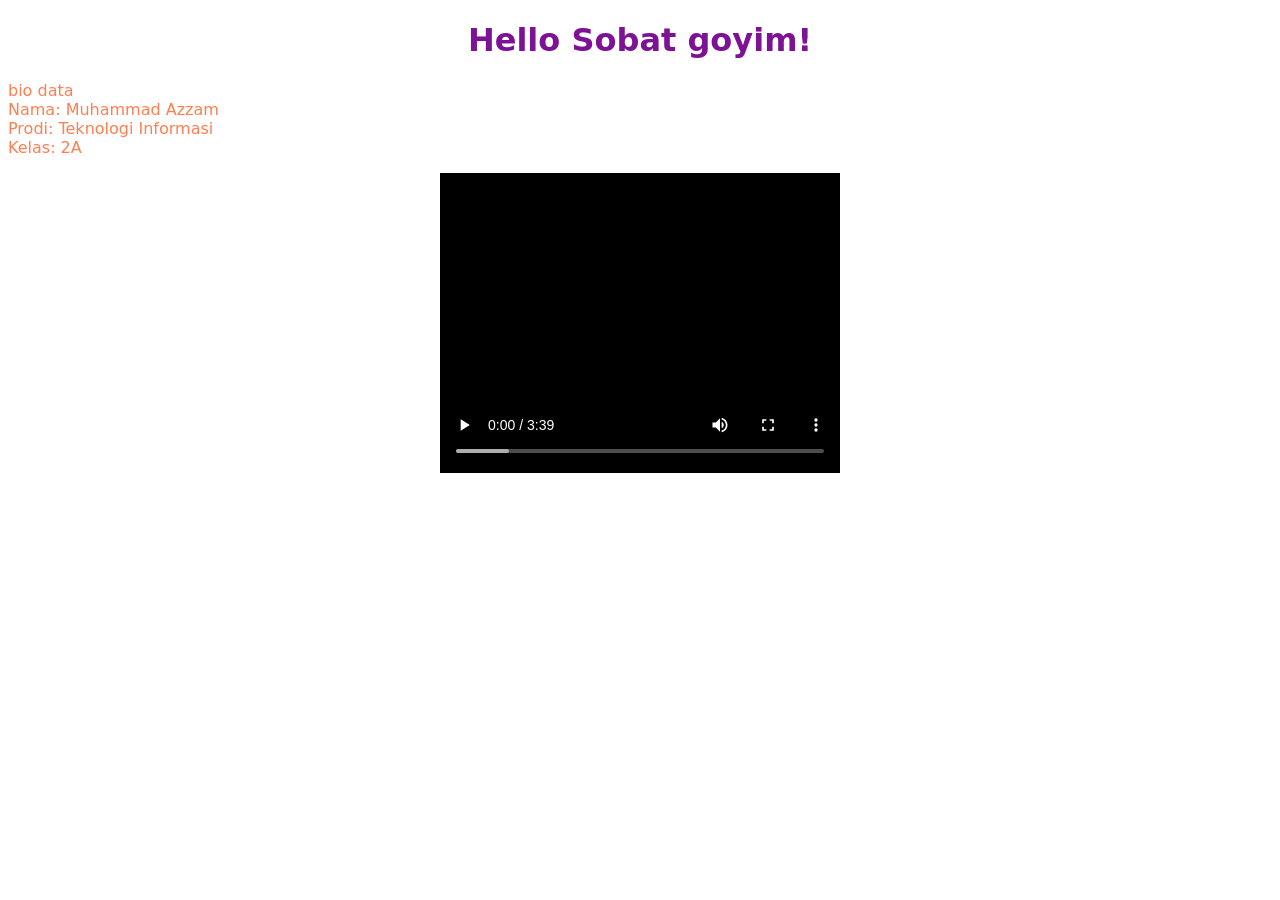
==== index.html @ 6f626520 "Rename iajwio.html to index.html" ====
<!DOCTYPE html>
<html lang="en">
<link rel="icon" type="image/x-icon" href="assets/soonniiic.jpg">
<head>
    <meta charset="UTF-8">
    <meta name="viewport" content="width=device-width, initial-scale=1.0">
    <title>Digital wave 2026</title>
    <link rel="stylesheet" href="css/main.css">
</head>
<body>
    <h1 class="tx-16" style="text-align: center; color: rgb(125, 18, 149);">
        Hello Sobat goyim!
    </h1>
    <p class="tx-16" style="color:coral;">
    bio data                   <br>
    Nama: Muhammad Azzam       <br>
    Prodi: Teknologi Informasi <br>
    Kelas: 2A                  <br>
    </p>
    <video width="400" height="300" controls autoplay loop style="display: block; margin: 0 auto;">
        <source src="assets/badapple.webm" type="video/webm">
        Your browser does not support the video element.
    </video>
</body>
</html>
---- css/main.css ----
.tx-16 {
    font-family: system-ui;
}
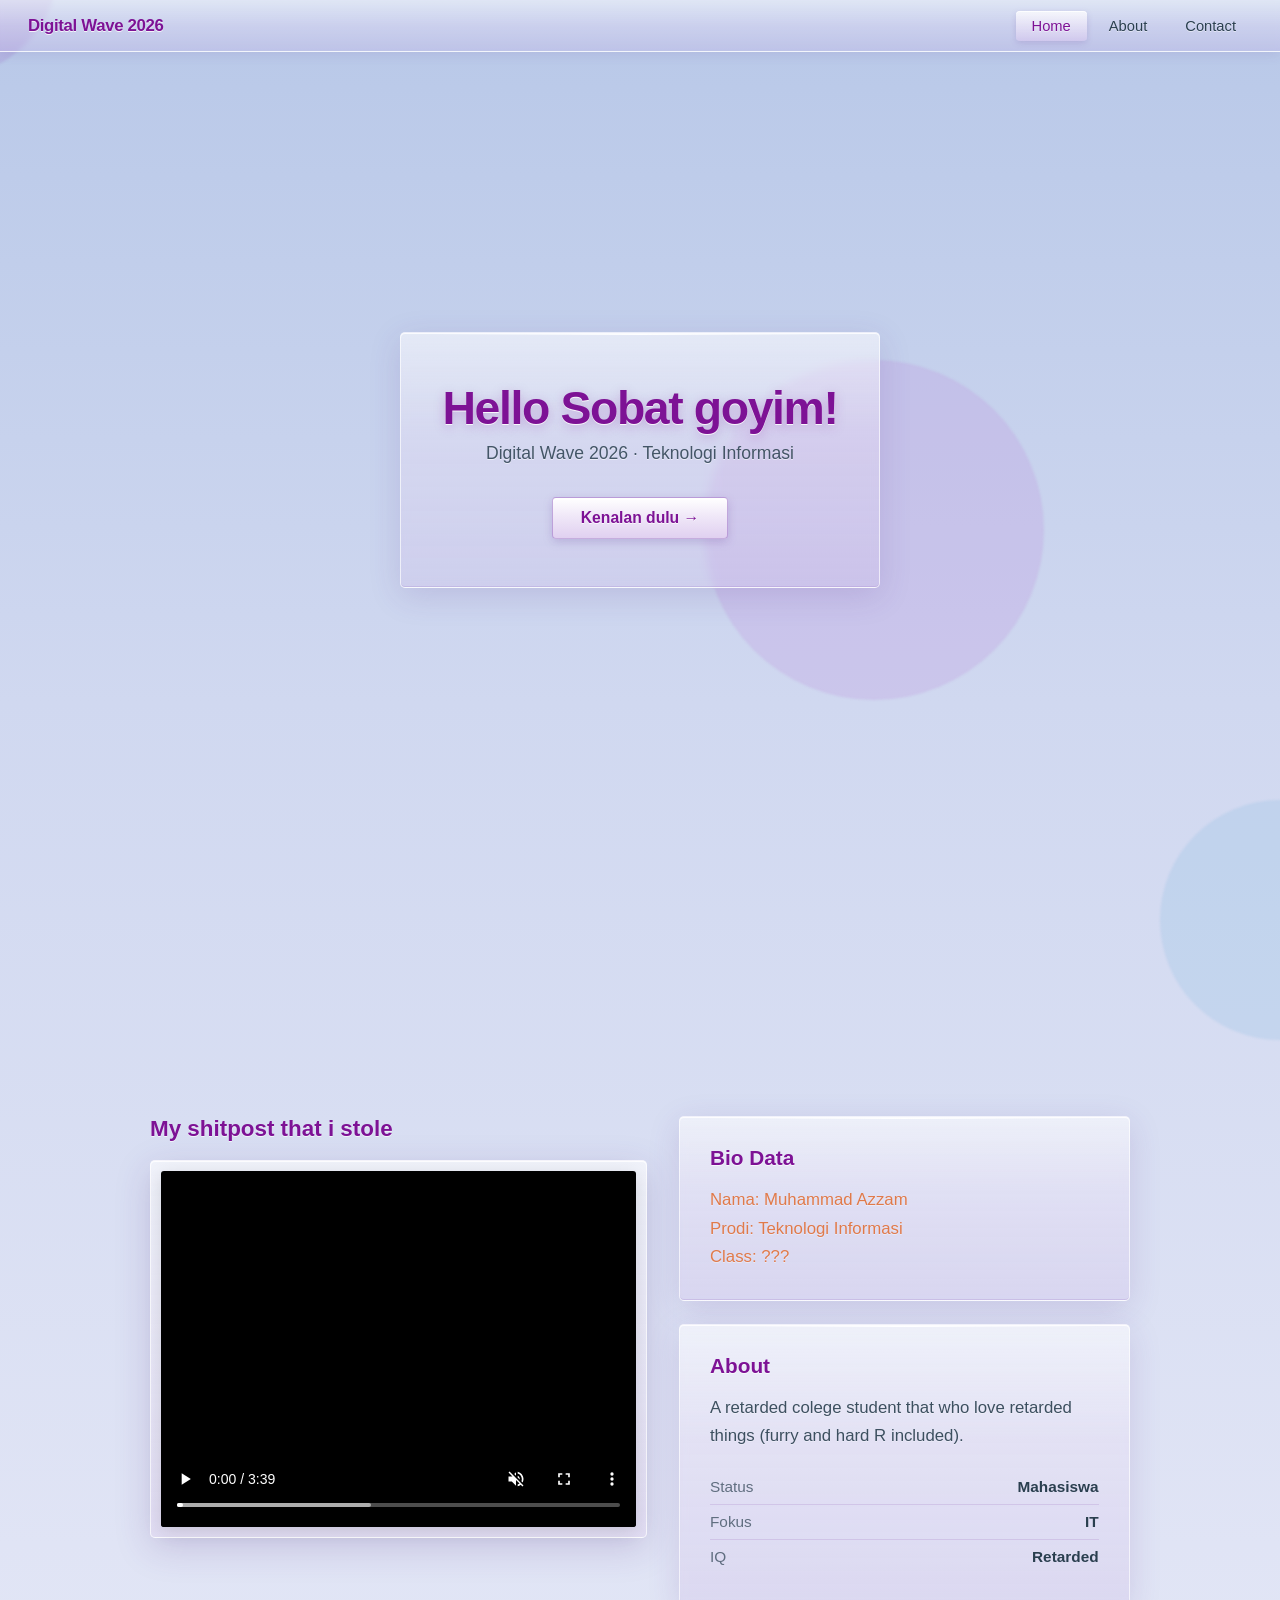
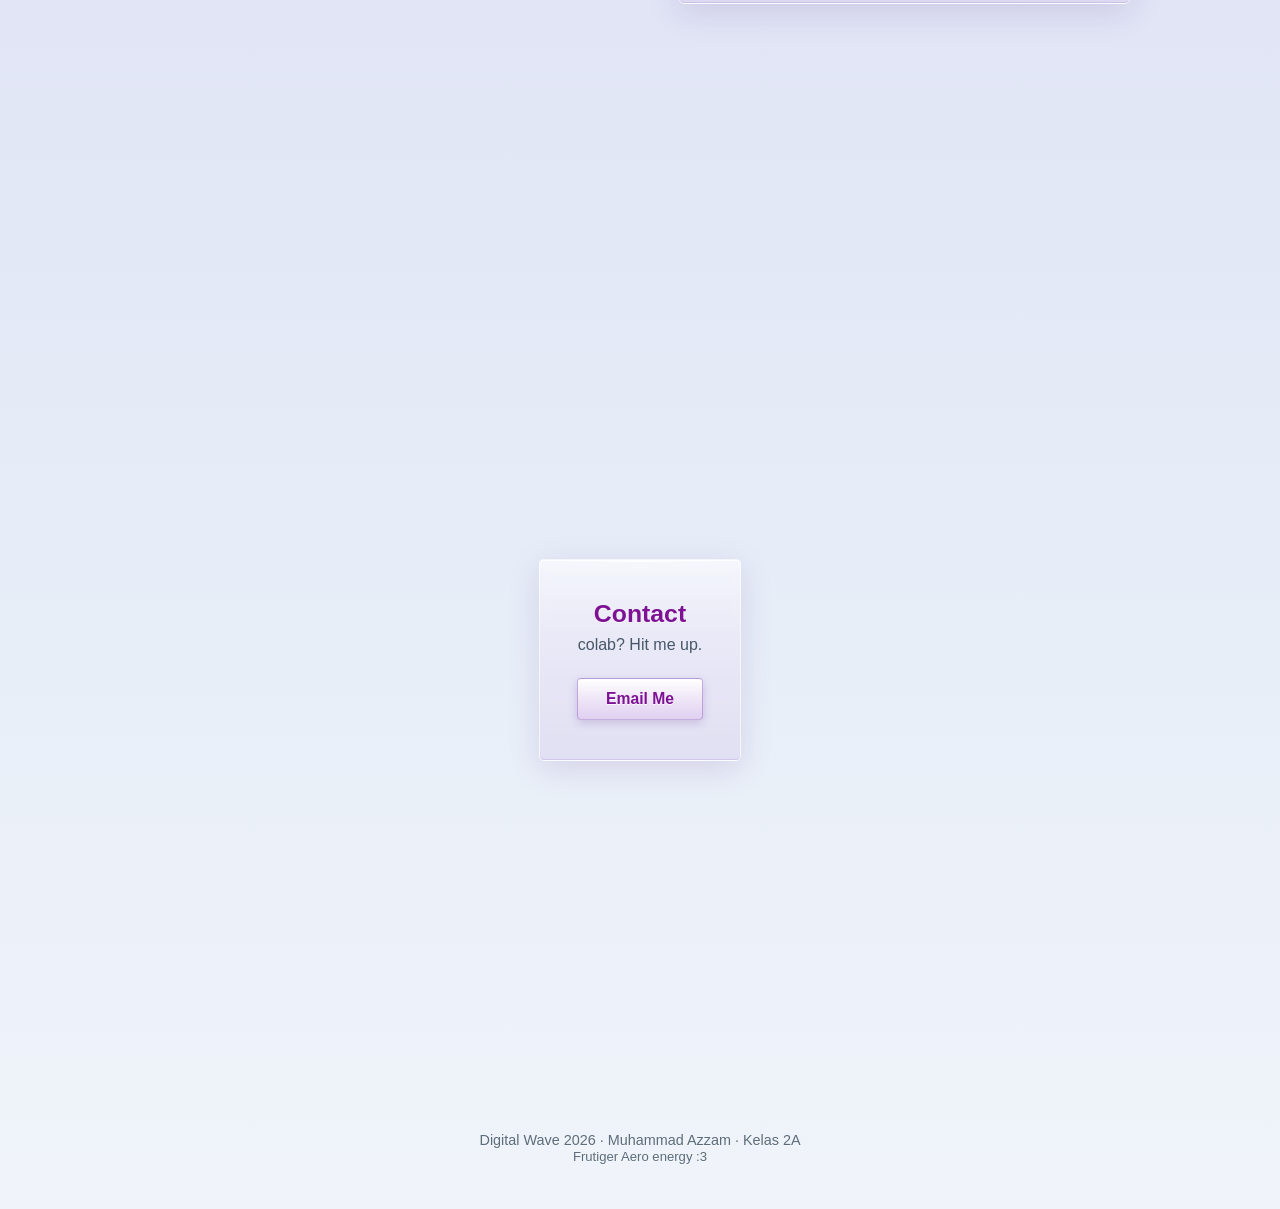
==== commit 6e6a4ce0: "vibe coding time (and hopefully no vibe debugging)" ====
--- a/index.html
+++ b/index.html
@@ -1,25 +1,114 @@
 <!DOCTYPE html>
 <html lang="en">
-<link rel="icon" type="image/x-icon" href="assets/soonniiic.jpg">
 <head>
     <meta charset="UTF-8">
     <meta name="viewport" content="width=device-width, initial-scale=1.0">
-    <title>Digital wave 2026</title>
+    <title>Digital Wave 2026 — Muhammad Azzam</title>
+    <link rel="icon" type="image/x-icon" href="assets/soonniiic.jpg">
     <link rel="stylesheet" href="css/main.css">
 </head>
 <body>
-    <h1 class="tx-16" style="text-align: center; color: rgb(125, 18, 149);">
-        Hello Sobat goyim!
-    </h1>
-    <p class="tx-16" style="color:coral;">
-    bio data                   <br>
-    Nama: Muhammad Azzam       <br>
-    Prodi: Teknologi Informasi <br>
-    Kelas: 2A                  <br>
-    </p>
-    <video width="400" height="300" controls autoplay loop style="display: block; margin: 0 auto;">
-        <source src="assets/badapple.webm" type="video/webm">
-        Your browser does not support the video element.
-    </video>
+    <!-- soft light blooms -->
+    <div class="bloom bloom-1"></div>
+    <div class="bloom bloom-2"></div>
+    <div class="bloom bloom-3"></div>
+
+    <!-- rising bubbles -->
+    <div class="bubble"></div>
+    <div class="bubble"></div>
+    <div class="bubble"></div>
+    <div class="bubble"></div>
+
+    <!-- top bar -->
+    <header class="topbar">
+        <div class="logo">Digital Wave 2026</div>
+        <nav class="nav-links">
+            <a href="#home" class="active">Home</a>
+            <a href="#main">About</a>
+            <a href="#contact">Contact</a>
+        </nav>
+    </header>
+
+    <!-- HERO -->
+    <section id="home">
+        <div class="aero-panel hero-panel">
+            <h1>Hello Sobat goyim!</h1>
+            <p class="tagline">Digital Wave 2026 · Teknologi Informasi</p>
+            <a href="#main" class="aero-btn">Kenalan dulu →</a>
+        </div>
+    </section>
+
+    <!-- MAIN: Video left + Bio right -->
+    <section id="main">
+        <div class="content-wrap">
+            <!-- LEFT: Video -->
+            <div class="video-side">
+                <h2>My shitpost that i stole</h2>
+                <div class="video-frame">
+                    <video controls autoplay loop muted playsinline>
+                        <source src="assets/badapple.webm" type="video/webm">
+                        no video?
+                    </video>
+                </div>
+            </div>
+
+            <!-- RIGHT: Bio -->
+            <div class="bio-side">
+                <div class="aero-panel bio-panel">
+                    <h2>Bio Data</h2>
+                    <p>
+                        Nama: Muhammad Azzam<br>
+                        Prodi: Teknologi Informasi<br>
+                        Class: ???
+                    </p>
+                </div>
+
+                <div class="aero-panel bio-panel">
+                    <h2>About</h2>
+                    <p style="color: var(--text); font-weight: 400; opacity: 0.9;">
+                        A retarded colege student that who love retarded things (furry and hard R included).
+                    </p>
+                    <div class="info-rows">
+                        <div><span>Status</span> <strong>Mahasiswa</strong></div>
+                        <div><span>Fokus</span> <strong>IT</strong></div>
+                        <div><span>IQ</span> <strong>Retarded</strong></div>
+                    </div>
+                </div>
+            </div>
+        </div>
+    </section>
+
+    <!-- CONTACT -->
+    <section id="contact">
+        <div class="aero-panel contact-panel">
+            <h2>Contact</h2>
+            <p>colab? Hit me up.</p>
+            <a href="mailto:azzam@example.com" class="aero-btn">Email Me</a>
+        </div>
+    </section>
+
+    <footer>
+        Digital Wave 2026 · Muhammad Azzam · Kelas 2A<br>
+        <span style="font-size: 0.82rem;">Frutiger Aero energy :3</span>
+    </footer>
+
+    <script>
+        const sections = document.querySelectorAll('section');
+        const navLinks = document.querySelectorAll('.nav-links a');
+
+        window.addEventListener('scroll', () => {
+            let current = '';
+            sections.forEach(sec => {
+                const top = sec.offsetTop - 100;
+                if (scrollY >= top) current = sec.getAttribute('id');
+            });
+            navLinks.forEach(link => {
+                link.classList.remove('active');
+                if (link.getAttribute('href') === '#' + current) {
+                    link.classList.add('active');
+                }
+            });
+        });
+    </script>
 </body>
-</html>
+</html>
--- a/css/main.css
+++ b/css/main.css
@@ -1,3 +1,341 @@
-.tx-16 {
-    font-family: system-ui;
+/* ========== Frutiger Aero (purple + sharp) ========== */
+@media (max-width: 900px), (prefers-reduced-motion: reduce) {
+    .bloom,
+    .bubble {
+        display: none !important;
+    }
+    .aero-panel,
+    .topbar {
+        backdrop-filter: none !important;
+        -webkit-backdrop-filter: none !important;
+    }
+}
+:root {
+    --aero-blue: #5eb8e8;
+    --aero-cyan: #7ed6df;
+    --accent: #7d1295;
+    --accent-soft: #9b3bb5;
+    --coral: #e07a4a;
+    --text: #2a3f4f;
+}
+* {
+    margin: 0;
+    padding: 0;
+    box-sizing: border-box;
+}
+html {
+    scroll-behavior: smooth;
+}
+body {
+    min-height: 100vh;
+    font-family: "Segoe UI", "Frutiger", "Tahoma", "Helvetica Neue", Arial, sans-serif;
+    color: var(--text);
+    background: 
+        linear-gradient(180deg, 
+            #b8c8e8 0%, 
+            #d0d8f0 25%, 
+            #e0e4f5 55%, 
+            #e8eef8 80%, 
+            #f0f4fa 100%);
+    overflow-x: hidden;
+    position: relative;
+}
+/* soft purple-tinted blooms */
+.bloom {
+    position: fixed;
+    border-radius: 50%;
+    filter: blur(1px);
+    opacity: 0.2;
+    pointer-events: none;
+    z-index: 0;
+}
+.bloom-1 { width: 240px; height: 240px; background: #9b6bc8; top: -160px; left: -180px; }
+.bloom-2 { width: 240px; height: 240px; background: #7eb8e0; bottom: -140px; right: -120px; }
+.bloom-3 { width: 340px; height: 340px; background: #c09be0; top: 40%; left: 55%; opacity: 0.3; }
+/* rising bubbles */
+/*.bubble {
+/*    position: fixed;
+/*    border-radius: 50%;
+/*    background: radial-gradient(circle at 30% 30%, rgba(255,255,255,0.7), rgba(255,255,255,0.05));
+/*    border: 1px solid rgba(255,255,255,0.4);
+/*    pointer-events: none;
+/*    z-index: 1;
+/*    animation: rise 18s linear infinite;
+/*}
+/*.bubble:nth-child(1) { width: 28px; height: 28px; left: 12%; animation-delay: 0s; }
+/*.bubble:nth-child(2) { width: 18px; height: 18px; left: 28%; animation-delay: 4s; }
+/*.bubble:nth-child(3) { width: 36px; height: 36px; left: 55%; animation-delay: 8s; }
+/*.bubble:nth-child(4) { width: 22px; height: 22px; left: 78%; animation-delay: 12s; }
+/*@keyframes rise {
+/*    0%   { transform: translateY(100vh) scale(0.6); opacity: 0; }
+/*    10%  { opacity: 0.6; }
+/*    90%  { opacity: 0.4; }
+/*    100% { transform: translateY(-120px) scale(1.1); opacity: 0; }
+/*}
+/* ========== TOP BAR ========== */
+.topbar {
+    position: fixed;
+    top: 0;
+    left: 0;
+    right: 0;
+    z-index: 100;
+    height: 52px;
+    background: linear-gradient(180deg, 
+        rgba(255,255,255,0.55) 0%, 
+        rgba(230,220,245,0.4) 50%, 
+        rgba(200,180,230,0.3) 100%);
+    backdrop-filter: blur(2px);
+    -webkit-backdrop-filter: blur(2px);
+    border-bottom: 1px solid rgba(255,255,255,0.6);
+    box-shadow: 0 2px 12px rgba(100,60,150,0.12);
+    display: flex;
+    align-items: center;
+    justify-content: space-between;
+    padding: 0 28px;
+}
+.logo {
+    font-weight: 600;
+    font-size: 1.05rem;
+    color: var(--accent);
+    text-shadow: 0 1px 0 rgba(255,255,255,0.8);
+    letter-spacing: -0.02em;
+}
+.nav-links {
+    display: flex;
+    gap: 6px;
+}
+.nav-links a {
+    text-decoration: none;
+    color: var(--text);
+    font-size: 0.92rem;
+    font-weight: 500;
+    padding: 7px 16px;
+    border-radius: 4px;
+    transition: all 0.2s ease;
+    text-shadow: 0 1px 0 rgba(255,255,255,0.5);
+}
+.nav-links a:hover,
+.nav-links a.active {
+    background: linear-gradient(180deg, rgba(255,255,255,0.75), rgba(220,200,240,0.5));
+    box-shadow: 
+        0 1px 0 rgba(255,255,255,0.8) inset,
+        0 2px 6px rgba(100,60,150,0.18);
+    color: var(--accent);
+}
+/* ========== SECTIONS ========== */
+section {
+    position: relative;
+    z-index: 10;
+    min-height: 100vh;
+    display: flex;
+    flex-direction: column;
+    align-items: center;
+    justify-content: center;
+    padding: 90px 24px 70px;
+}
+/* Aero panel - almost sharp */
+.aero-panel {
+    background: linear-gradient(180deg, 
+        rgba(255,255,255,0.55) 0%, 
+        rgba(235,225,245,0.4) 40%, 
+        rgba(210,195,235,0.35) 100%);
+    backdrop-filter: blur(4px);
+    -webkit-backdrop-filter: blur(4px);
+    border: 1px solid rgba(255,255,255,0.65);
+    border-radius: 5px;                 /* very slight round */
+    box-shadow: 
+        0 8px 32px rgba(90,50,140,0.15),
+        0 1px 0 rgba(255,255,255,0.8) inset,
+        0 -1px 0 rgba(160,120,200,0.25) inset;
+    position: relative;
+}
+.aero-panel::before {
+    content: "";
+    position: absolute;
+    top: 1px;
+    left: 6%;
+    right: 6%;
+    height: 1px;
+    background: linear-gradient(90deg, transparent, rgba(255,255,255,0.95), transparent);
+}
+/* ===== HERO ===== */
+.hero-panel {
+    text-align: center;
+    max-width: 560px;
+    padding: 3rem 2.6rem;
+}
+.hero-panel h1 {
+    font-size: clamp(2.1rem, 5vw, 2.9rem);
+    font-weight: 600;
+    color: var(--accent);
+    letter-spacing: -0.03em;
+    text-shadow: 
+        0 1px 0 rgba(255,255,255,0.85),
+        0 3px 12px rgba(125,18,149,0.25);
+    margin-bottom: 0.5rem;
+}
+.hero-panel .tagline {
+    font-size: 1.1rem;
+    opacity: 0.85;
+    margin-bottom: 2.1rem;
+    text-shadow: 0 1px 0 rgba(255,255,255,0.6);
+}
+/* glossy button */
+.aero-btn {
+    display: inline-block;
+    padding: 11px 28px;
+    background: linear-gradient(180deg, 
+        #ffffff 0%, 
+        #f0e8f8 45%, 
+        #e0d0f0 100%);
+    border: 1px solid rgba(160,120,200,0.6);
+    border-radius: 4px;
+    color: var(--accent);
+    font-weight: 600;
+    font-size: 0.98rem;
+    text-decoration: none;
+    box-shadow: 
+        0 2px 0 rgba(255,255,255,0.9) inset,
+        0 3px 10px rgba(100,60,150,0.22);
+    transition: all 0.2s ease;
+    text-shadow: 0 1px 0 rgba(255,255,255,0.8);
+}
+.aero-btn:hover {
+    background: linear-gradient(180deg, 
+        #ffffff 0%, 
+        #f5f0fa 40%, 
+        #e8dcf5 100%);
+    transform: translateY(-1px);
+    box-shadow: 
+        0 2px 0 rgba(255,255,255,0.95) inset,
+        0 5px 16px rgba(100,60,150,0.28);
+}
+.aero-btn:active {
+    transform: translateY(1px);
+    box-shadow: 
+        0 1px 0 rgba(255,255,255,0.7) inset,
+        0 1px 4px rgba(100,60,150,0.2);
+}
+/* ===== MAIN CONTENT (Video left + Bio right) ===== */
+.content-wrap {
+    display: grid;
+    grid-template-columns: 1.1fr 1fr;
+    gap: 2rem;
+    max-width: 980px;
+    width: 100%;
+    align-items: start;
+}
+.video-side {
+    display: flex;
+    flex-direction: column;
+    align-items: center;
+}
+.video-side h2 {
+    font-size: 1.4rem;
+    color: var(--accent);
+    margin-bottom: 1.1rem;
+    text-shadow: 0 1px 0 rgba(255,255,255,0.7);
+    align-self: flex-start;
+}
+.video-frame {
+    padding: 10px;
+    background: linear-gradient(180deg, 
+        rgba(255,255,255,0.6) 0%, 
+        rgba(225,210,240,0.45) 100%);
+    border-radius: 5px;
+    border: 1px solid rgba(255,255,255,0.7);
+    box-shadow: 
+        0 10px 36px rgba(80,40,130,0.18),
+        0 1px 0 rgba(255,255,255,0.85) inset;
+    width: 100%;
+}
+.video-frame video {
+    display: block;
+    border-radius: 3px;
+    width: 100%;
+    height: auto;
+    box-shadow: 0 4px 18px rgba(0,0,0,0.12);
+}
+.bio-side {
+    display: flex;
+    flex-direction: column;
+    gap: 1.4rem;
+}
+.bio-panel {
+    padding: 1.8rem 1.9rem;
+}
+.bio-panel h2 {
+    font-size: 1.3rem;
+    color: var(--accent);
+    margin-bottom: 1rem;
+    text-shadow: 0 1px 0 rgba(255,255,255,0.7);
+}
+.bio-panel p {
+    font-size: 1.05rem;
+    line-height: 1.7;
+    color: var(--coral);
+    font-weight: 500;
+    text-shadow: 0 1px 0 rgba(255,255,255,0.4);
+}
+.info-rows {
+    margin-top: 1.2rem;
+}
+.info-rows div {
+    display: flex;
+    justify-content: space-between;
+    padding: 0.5rem 0;
+    border-bottom: 1px solid rgba(180,150,210,0.35);
+    font-size: 0.96rem;
+}
+.info-rows div:last-child {
+    border-bottom: none;
+}
+.info-rows span {
+    opacity: 0.7;
+}
+/* ===== CONTACT ===== */
+.contact-panel {
+    text-align: center;
+    max-width: 420px;
+    padding: 2.5rem 2.3rem;
+}
+.contact-panel h2 {
+    font-size: 1.55rem;
+    color: var(--accent);
+    margin-bottom: 0.55rem;
+    text-shadow: 0 1px 0 rgba(255,255,255,0.7);
+}
+.contact-panel p {
+    opacity: 0.85;
+    margin-bottom: 1.5rem;
+}
+/* ===== FOOTER ===== */
+footer {
+    position: relative;
+    z-index: 10;
+    text-align: center;
+    padding: 2rem 24px 2.8rem;
+    font-size: 0.9rem;
+    color: var(--text);
+    opacity: 0.75;
+    text-shadow: 0 1px 0 rgba(255,255,255,0.5);
+}
+/* ===== RESPONSIVE ===== */
+@media (max-width: 800px) {
+    .content-wrap {
+        grid-template-columns: 1fr;
+    }
+    .video-side h2 {
+        align-self: center;
+    }
+    .topbar {
+        padding: 0 16px;
+    }
+    .nav-links a {
+        padding: 6px 11px;
+        font-size: 0.85rem;
+    }
+    .hero-panel {
+        padding: 2.3rem 1.7rem;
+    }
 }
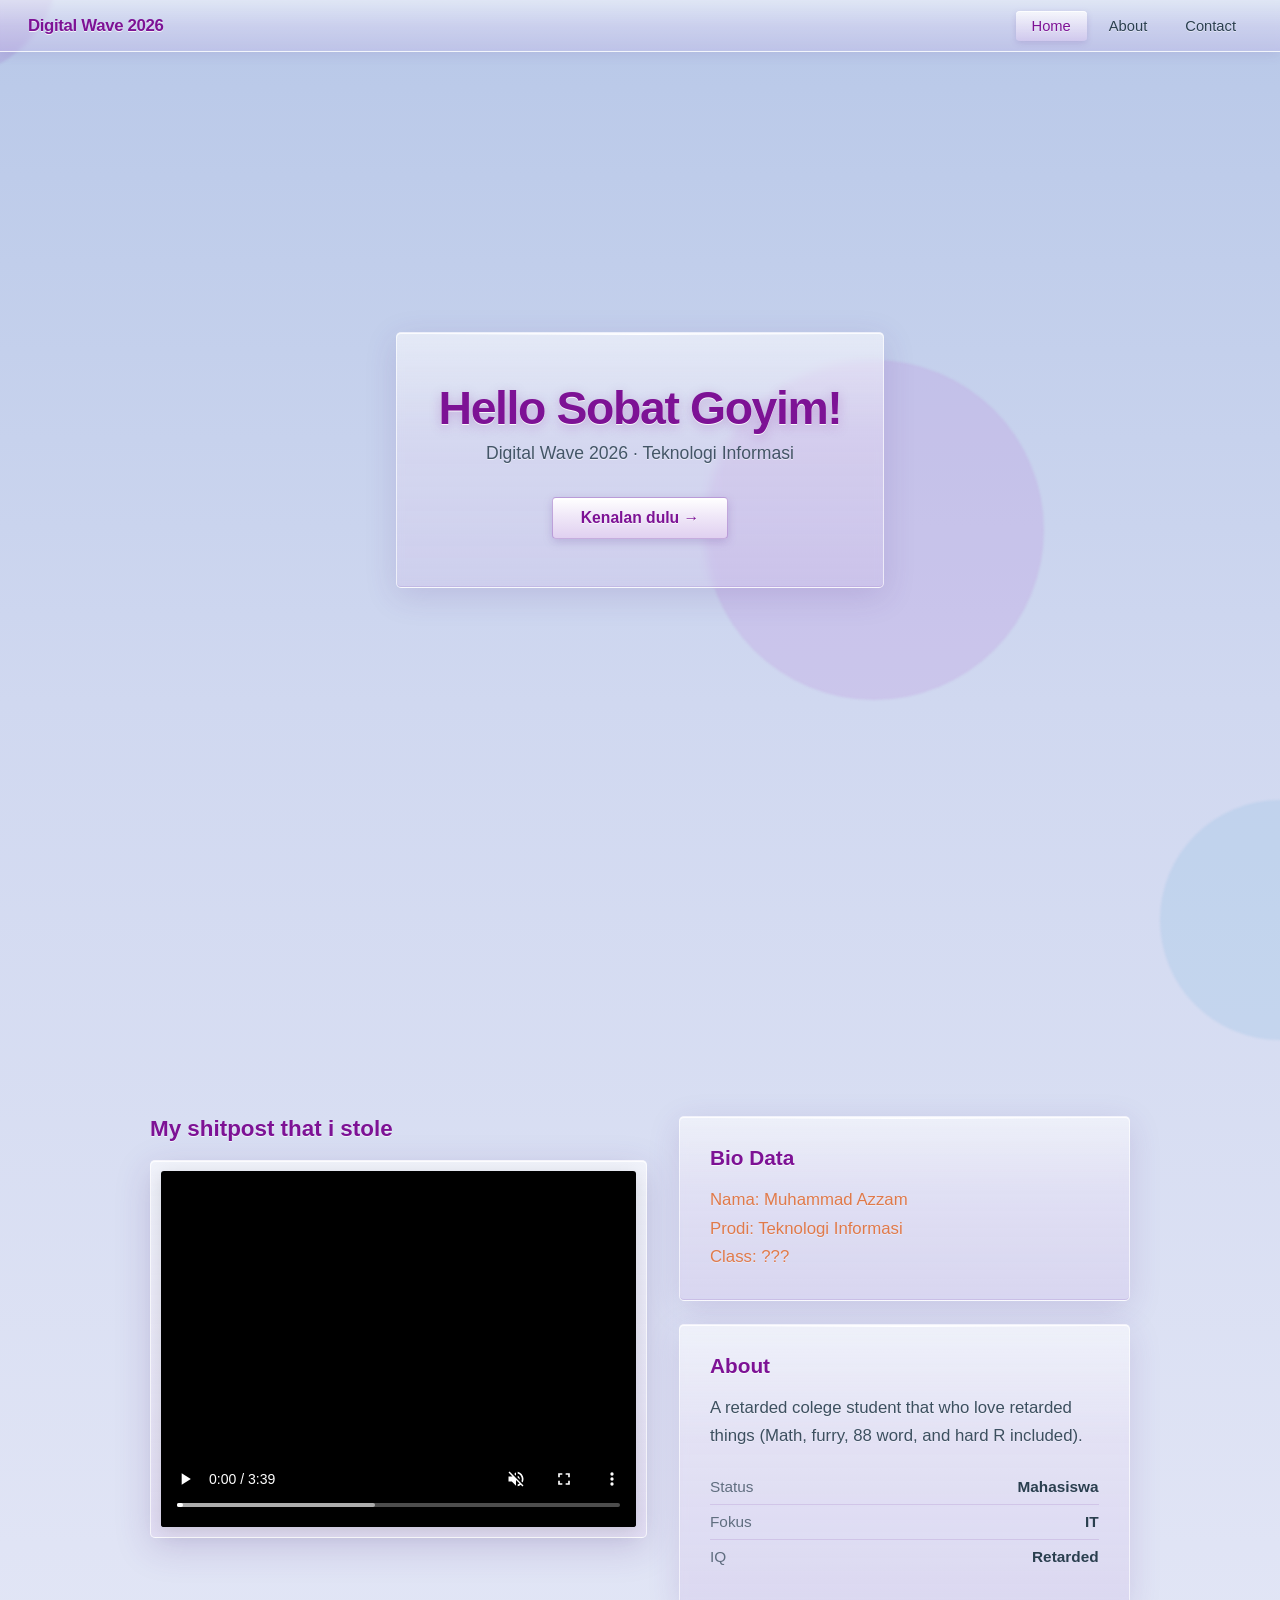
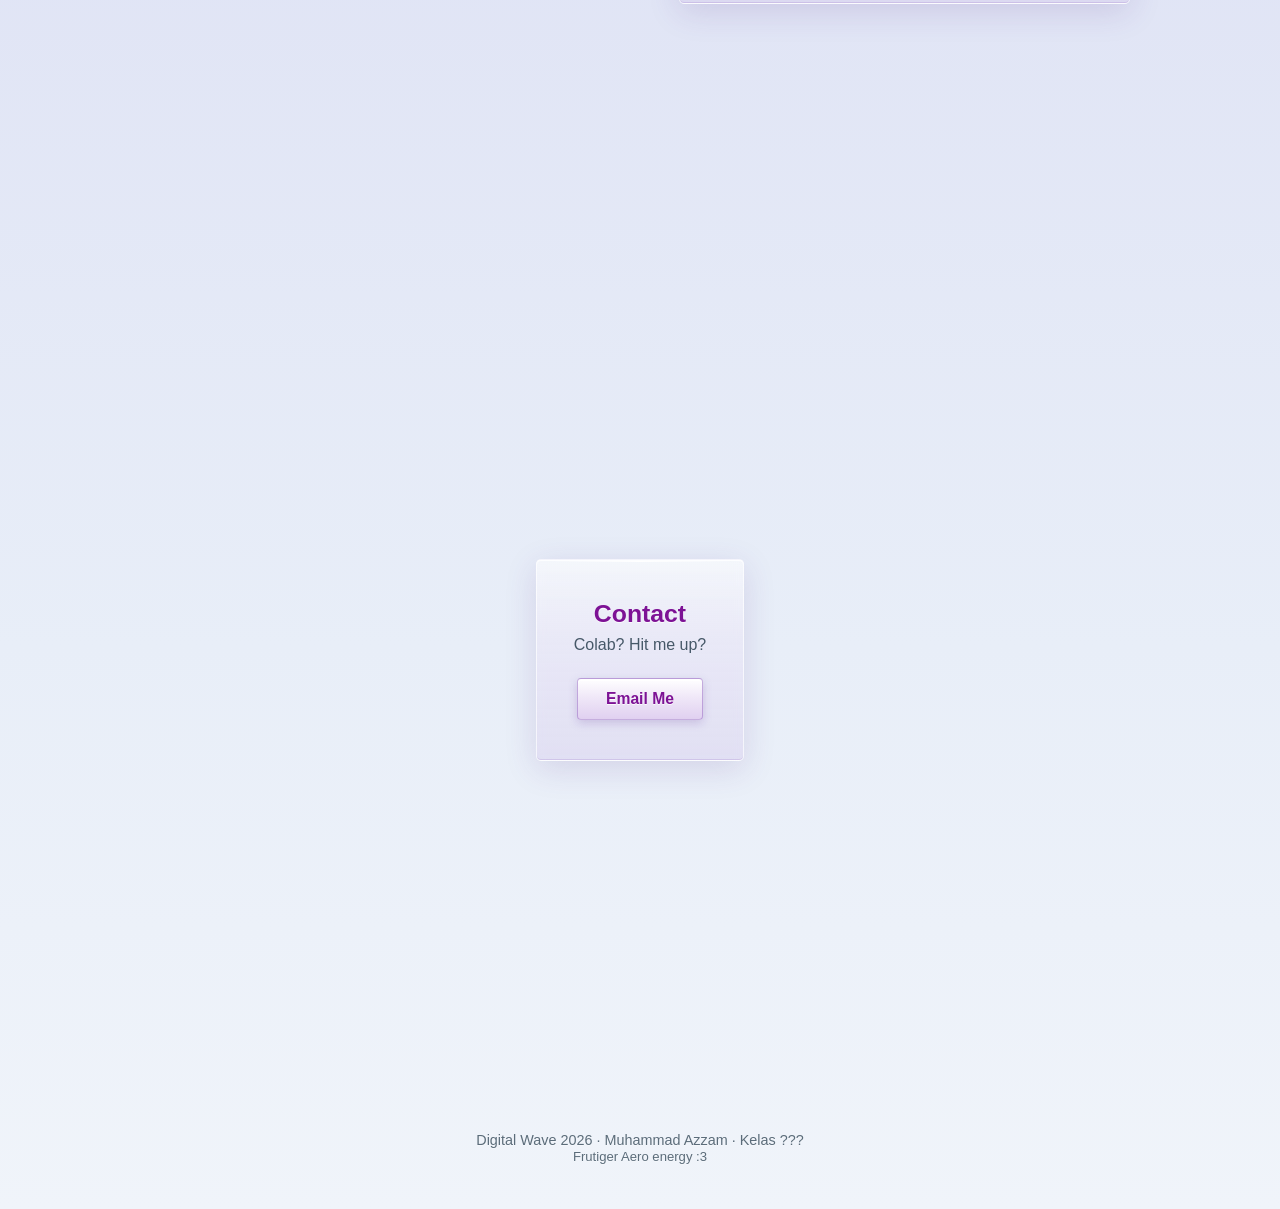
==== commit 4bd3e49a: "Misc stuff" ====
--- a/index.html
+++ b/index.html
@@ -3,7 +3,7 @@
 <head>
     <meta charset="UTF-8">
     <meta name="viewport" content="width=device-width, initial-scale=1.0">
-    <title>Digital Wave 2026 — Muhammad Azzam</title>
+    <title>My "Site"</title>
     <link rel="icon" type="image/x-icon" href="assets/soonniiic.jpg">
     <link rel="stylesheet" href="css/main.css">
 </head>
@@ -32,7 +32,7 @@
     <!-- HERO -->
     <section id="home">
         <div class="aero-panel hero-panel">
-            <h1>Hello Sobat goyim!</h1>
+            <h1>Hello Sobat Goyim!</h1>
             <p class="tagline">Digital Wave 2026 · Teknologi Informasi</p>
             <a href="#main" class="aero-btn">Kenalan dulu →</a>
         </div>
@@ -66,7 +66,7 @@
                 <div class="aero-panel bio-panel">
                     <h2>About</h2>
                     <p style="color: var(--text); font-weight: 400; opacity: 0.9;">
-                        A retarded colege student that who love retarded things (furry and hard R included).
+                        A retarded colege student that who love retarded things (Math, furry, 88 word, and hard R included).
                     </p>
                     <div class="info-rows">
                         <div><span>Status</span> <strong>Mahasiswa</strong></div>
@@ -82,13 +82,13 @@
     <section id="contact">
         <div class="aero-panel contact-panel">
             <h2>Contact</h2>
-            <p>colab? Hit me up.</p>
+            <p>Colab? Hit me up?</p>
             <a href="mailto:azzam@example.com" class="aero-btn">Email Me</a>
         </div>
     </section>
 
     <footer>
-        Digital Wave 2026 · Muhammad Azzam · Kelas 2A<br>
+        Digital Wave 2026 · Muhammad Azzam · Kelas ???<br>
         <span style="font-size: 0.82rem;">Frutiger Aero energy :3</span>
     </footer>
 
